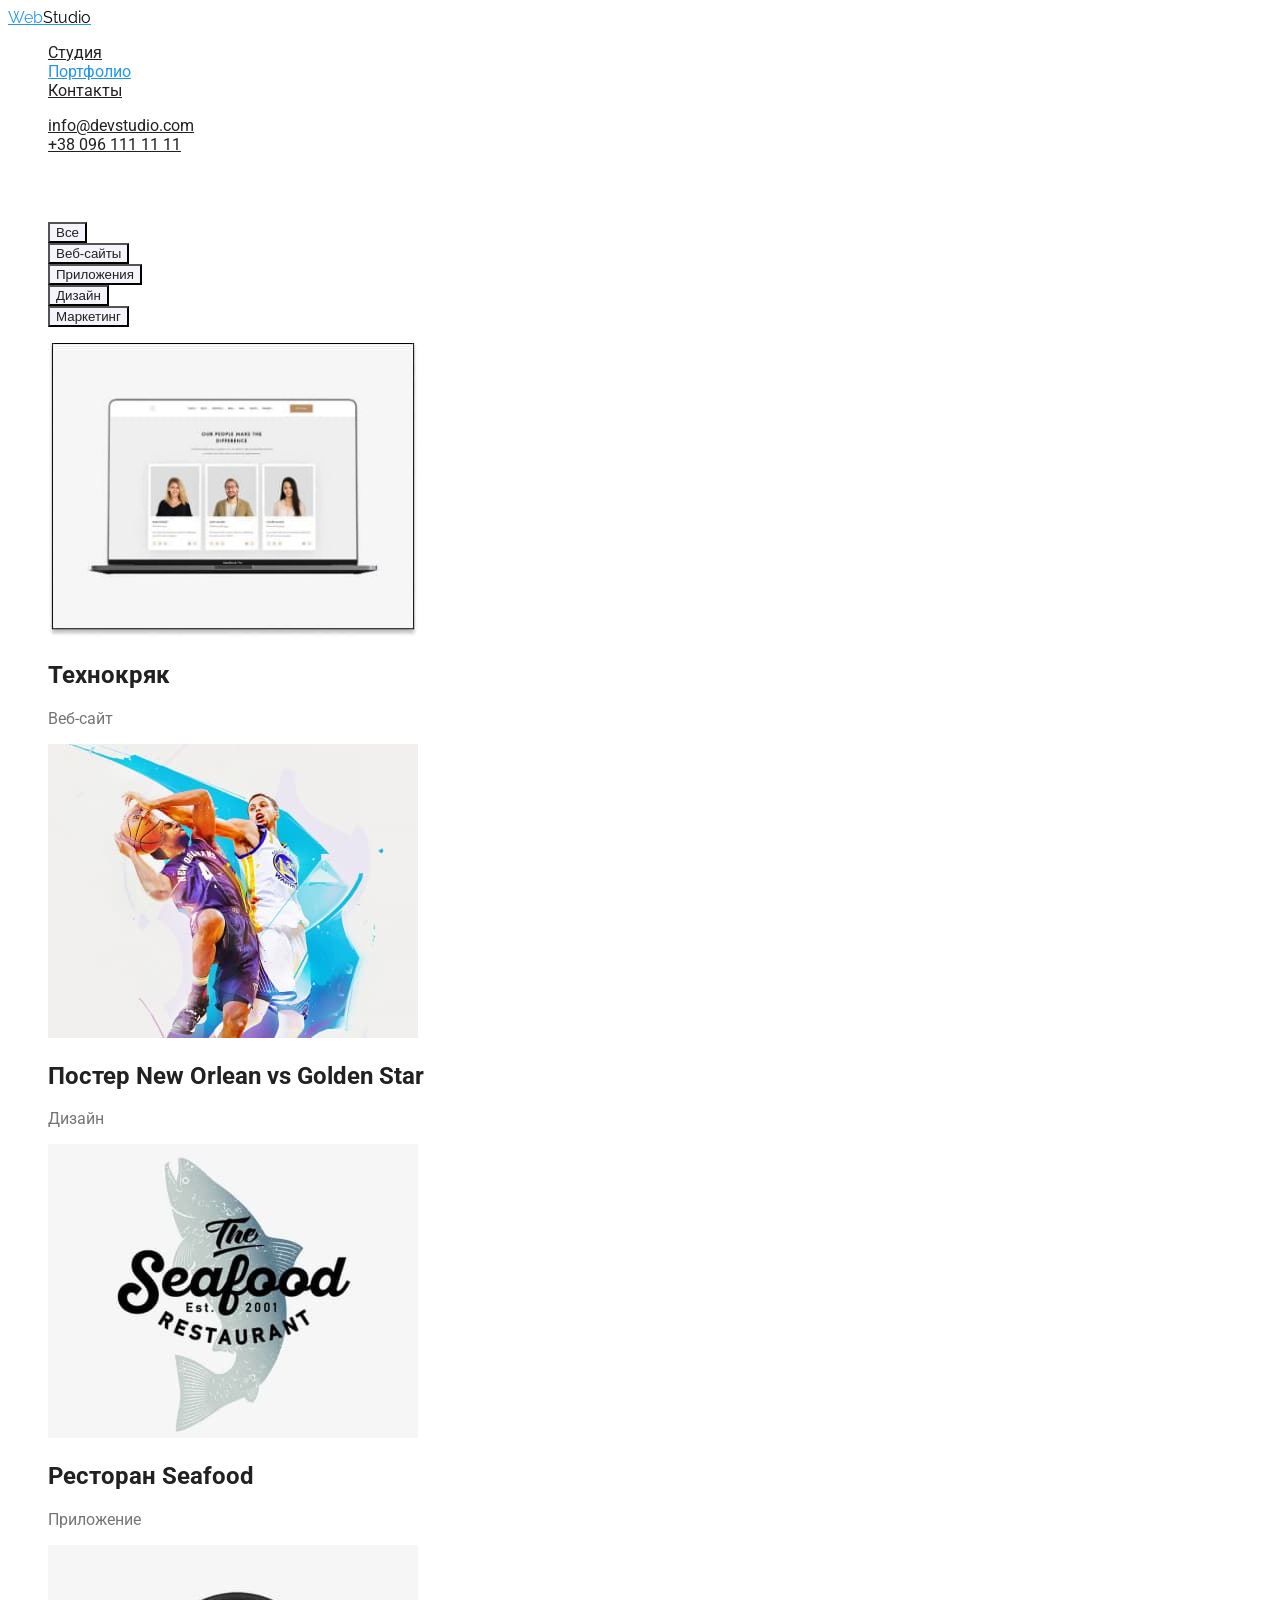
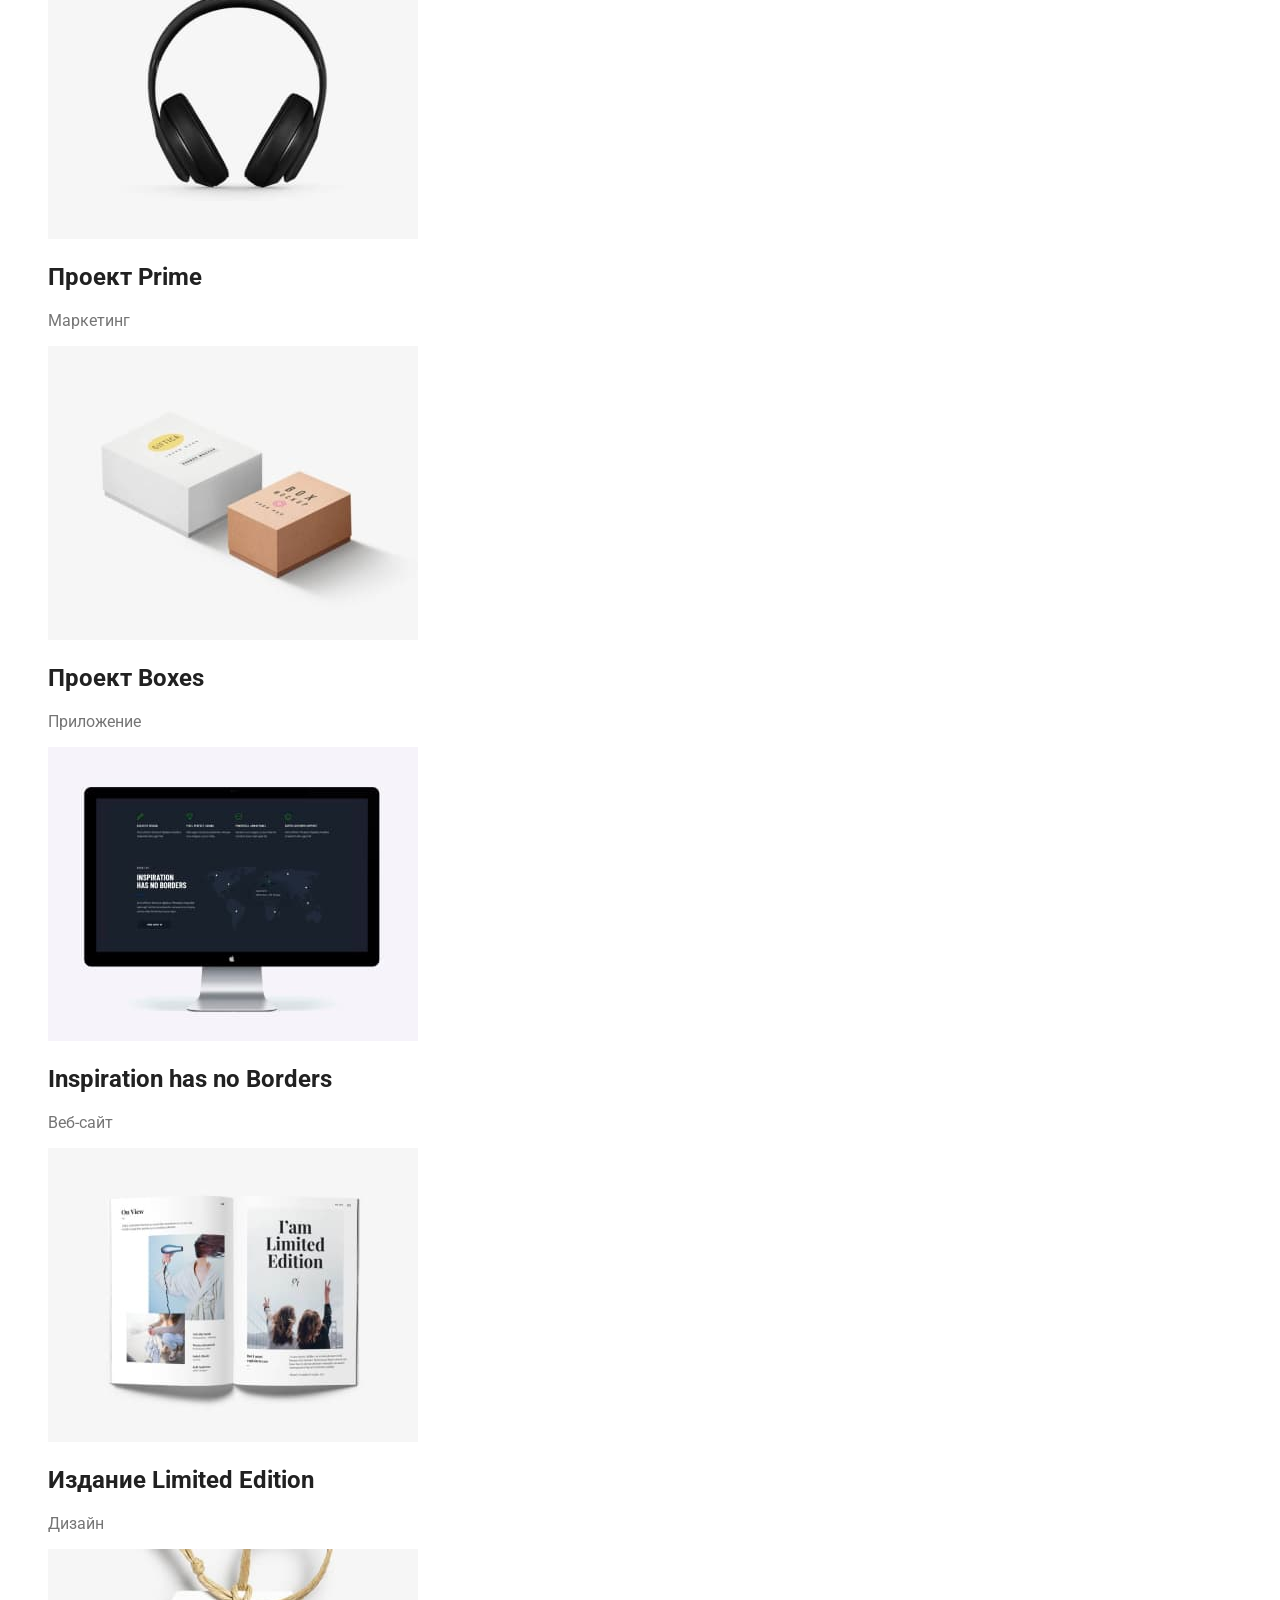
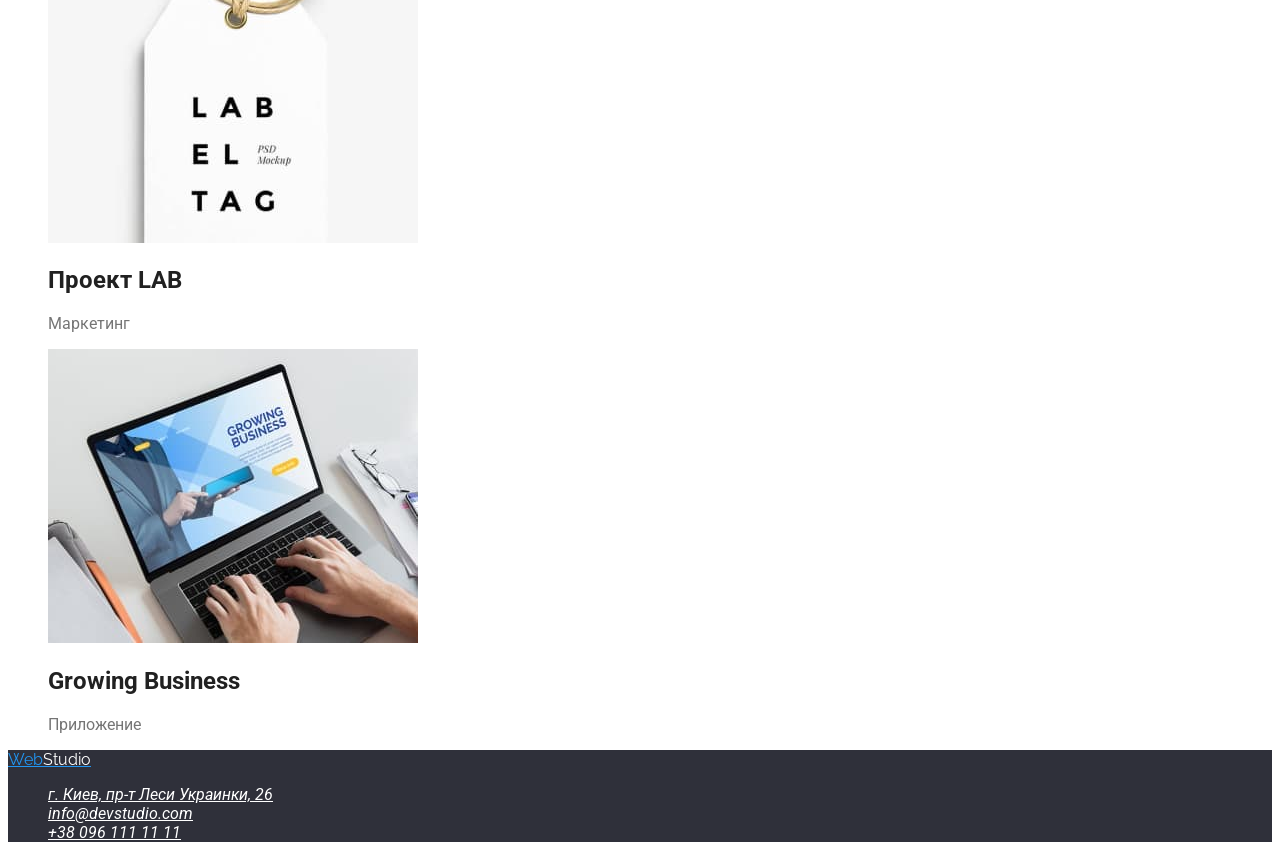
==== portfolio.html @ 14a58101 "add styles.css" ====
<!DOCTYPE html>
<html lang="en">
<head>
    <meta charset="UTF-8">
    <meta http-equiv="X-UA-Compatible" content="IE=edge">
    <meta name="viewport" content="width=device-width, initial-scale=1.0">
    <title>Document</title>
    <link rel="preconnect" href="https://fonts.googleapis.com">
    <link rel="preconnect" href="https://fonts.gstatic.com" crossorigin>
    <link href="https://fonts.googleapis.com/css2?family=Raleway:wght@700&family=Roboto:wght@400;500;700&display=swap"
        rel="stylesheet">
    <link rel="stylesheet" href="./css/styles.css">
</head>
<body>
    <header class="header">
        <a href="" class="logo">Web<span class="logo-header">Studio</span></a>
        <nav>
            <ul class="site-nav">
                <li>
                    <a href="./index.html" class="link">Студия</a>
                </li>
                <li>
                    <a href="./portfolio.html" class="current">Портфолио</a>
                </li>
                <li>
                    <a href="" class="link">Контакты</a>
                </li>
            </ul>
        </nav>
        <ul class="contacts">
            <li>
                <a href="mailto:info@devstudio.com" class="link">info@devstudio.com</a>
            </li>
            <li>
                <a href="tel:+380961111111" class="link">+38 096 111 11 11</a>
            </li>
        </ul>
    </header>

    <main>
        <section class="section">
            <h1 class="portfolio-title">Портфолио студии</h1>
                <ul>
                    <li><button type="button" class="button secondary">Все</button></li>
                    <li><button type="button" class="button secondary">Веб-сайты</button></li>
                    <li><button type="button" class="button secondary">Приложения</button></li>
                    <li><button type="button" class="button secondary">Дизайн</button></li>
                    <li><button type="button" class="button secondary">Маркетинг</button></li>
                </ul>
        </section>
        
        <section class="section">
            <ul>
                <li>
                    <img src="./images/tekhnokriak.jpg" alt="ноутбук, на котором открыт веб-сайт" width="370" height="294">
                    <h2 class="section-title">Технокряк</h2>
                    <p>Веб-сайт</p>
                </li>
                <li>
                    <img src="./images/poster.jpg" alt="два баскетболиста, один пытается отобрать мяч у другого" width="370"
                        height="294">
                    <h2 class="section-title">Постер New Orlean vs Golden Star</h2>
                    <p>Дизайн</p>
                </li>
                <li>
                    <img src="./images/restaurant_seafood.jpg" alt="логотип ресторана" width="370" height="294">
                    <h2 class="section-title">Ресторан Seafood</h2>
                    <p>Приложение</p>
                </li>
                <li>
                    <img src="./images/project_prime.jpg" alt="наушники" width="370" height="294">
                    <h2 class="section-title">Проект Prime</h2>
                    <p>Маркетинг</p>
                </li>
                <li>
                    <img src="./images/project_boxes.jpg" alt="белая и коричневая коробки" width="370" height="294">
                    <h2 class="section-title">Проект Boxes</h2>
                    <p>Приложение</p>
                </li>
                <li>
                    <img src="./images/inspiration_has_no_borders.jpg" alt="монитор, на котором изображен веб-сайт" width="370"
                        height="294">
                    <h2 class="section-title">Inspiration has no Borders</h2>
                    <p>Веб-сайт</p>
                </li>
                <li>
                    <img src="./images/limited_edition.jpg" alt="открытая книга" width="370" height="294">
                    <h2 class="section-title">Издание Limited Edition</h2>
                    <p>Дизайн</p>
                </li>
                <li>
                    <img src="./images/project_lab.jpg" alt="белая бирка" width="370" height="294">
                    <h2 class="section-title">Проект LAB</h2>
                    <p>Маркетинг</p>
                </li>
                <li>
                    <img src="./images/growing_business.jpg" alt="человек открывает приложение на ноутбуке" width="370"
                        height="294">
                    <h2 class="section-title">Growing Business</h2>
                    <p>Приложение</p>
                </li>
            </ul>
        </section>
            
    </main>

    <footer class="footer">
        <a href="" class="logo">Web<span class="logo-footer">Studio</span></a>
        <address class="address">
            <ul>
                <li>
                    <a href="https://goo.gl/maps/pVuJDx3CBujExNXr5" class="location">г. Киев, пр-т Леси Украинки, 26</a>
                </li>
                <li>
                    <a href="mailto:info@devstudio.com" class="link">info@devstudio.com</a>
                </li>
                <li>
                    <a href="tel:+380961111111" class="link">+38 096 111 11 11</a>
                </li>
            </ul>
        </address>
    </footer>
</body>
</html>
---- css/styles.css ----
/* цвет основного текста #212121 */
/* вторичный цвет текста #757575 */
/* лого шапка цвет #000000 и #2196F3*/
/* лого футер цвет #FFFFFF и #2196F3*/
/* футер адрес color: rgba(255, 255, 255, 0.6); */
/* вторичный цвет фона F5F4FA */

:root {
  --primary-text-color: #757575;
  --title-text-color: #212121;
  --accent-color: #2196f3;
  --primary-bcg-color: #ffffff;
}
body {
  background-color: var(--primary-bcg-color);
  color: var(--primary-text-color);
  font-family: Roboto, sans-serif;
}

ul {
  list-style: none;
}

/* header */

.header {
  background-color: var(--primary-bcg-color);
}

/* logo */

.logo {
  color: var(--accent-color);
  font-family: Raleway, sans-serif;
}

.logo-header {
  color: #000;
}

.logo-footer {
  color: #ffffff;
}

/* site nav */

.site-nav .current {
  color: var(--accent-color);
}

.site-nav .link {
  color: var(--title-text-color);
}

.site-nav .link:hover,
.link:focus {
  color: var(--accent-color);
}

/* Contacts */

.contacts .link {
  color: var(--title-text-color);
}

.contacts .link:hover,
.link:focus {
  color: var(--accent-color);
}

/* Hero */

.hero {
  background-color: #2f303a;
}

.hero-title {
  color: #ffffff;
}

/* section */

.section {
  background-color: var(--primary-bcg-color);
}

.section-title {
  color: var(--title-text-color);
}

/* team section */

.team-section {
  background-color: #f5f4fa;
}

.team .title {
  color: var(--title-text-color);
}

/* features */

.features .title {
  color: var(--title-text-color);
}

/* portfolio-title */
.portfolio-title {
  color: #ffffff;
}

/* button */
.button {
}

.button.primary {
  background-color: var(--accent-color);
  color: #ffffff;
}

.button.secondary {
  background-color: #f5f4fa;
  color: var(--title-text-color);
}

.button.secondary:hover,
.secondary:focus {
  background-color: var(--accent-color);
  color: #ffffff;
}

.footer {
  background-color: #2f303a;
}

.address .location {
  color: #ffffff;
}

.address .location:hover,
.location:focus {
  color: var(--accent-color);
}

.address .link {
  color: #ffffff;
}

.address .link:hover,
.link:focus {
  color: var(--accent-color);
}
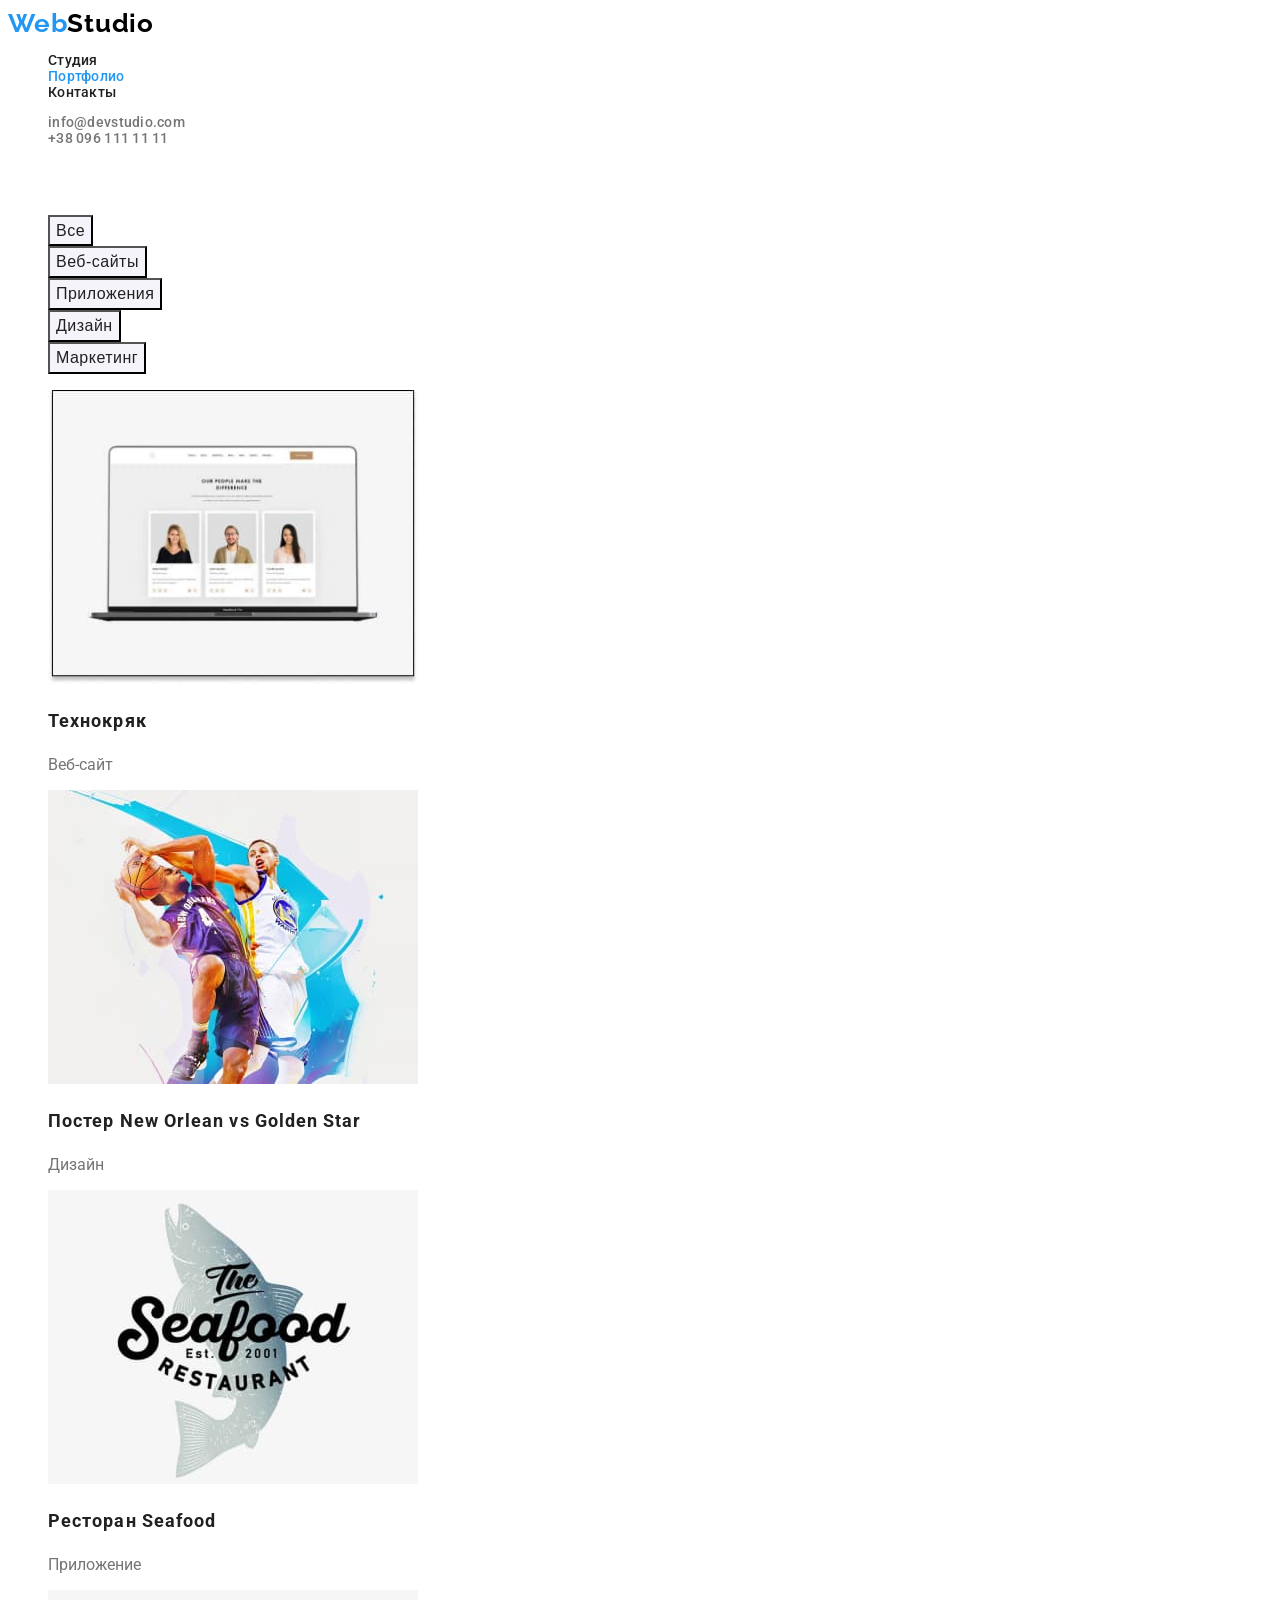
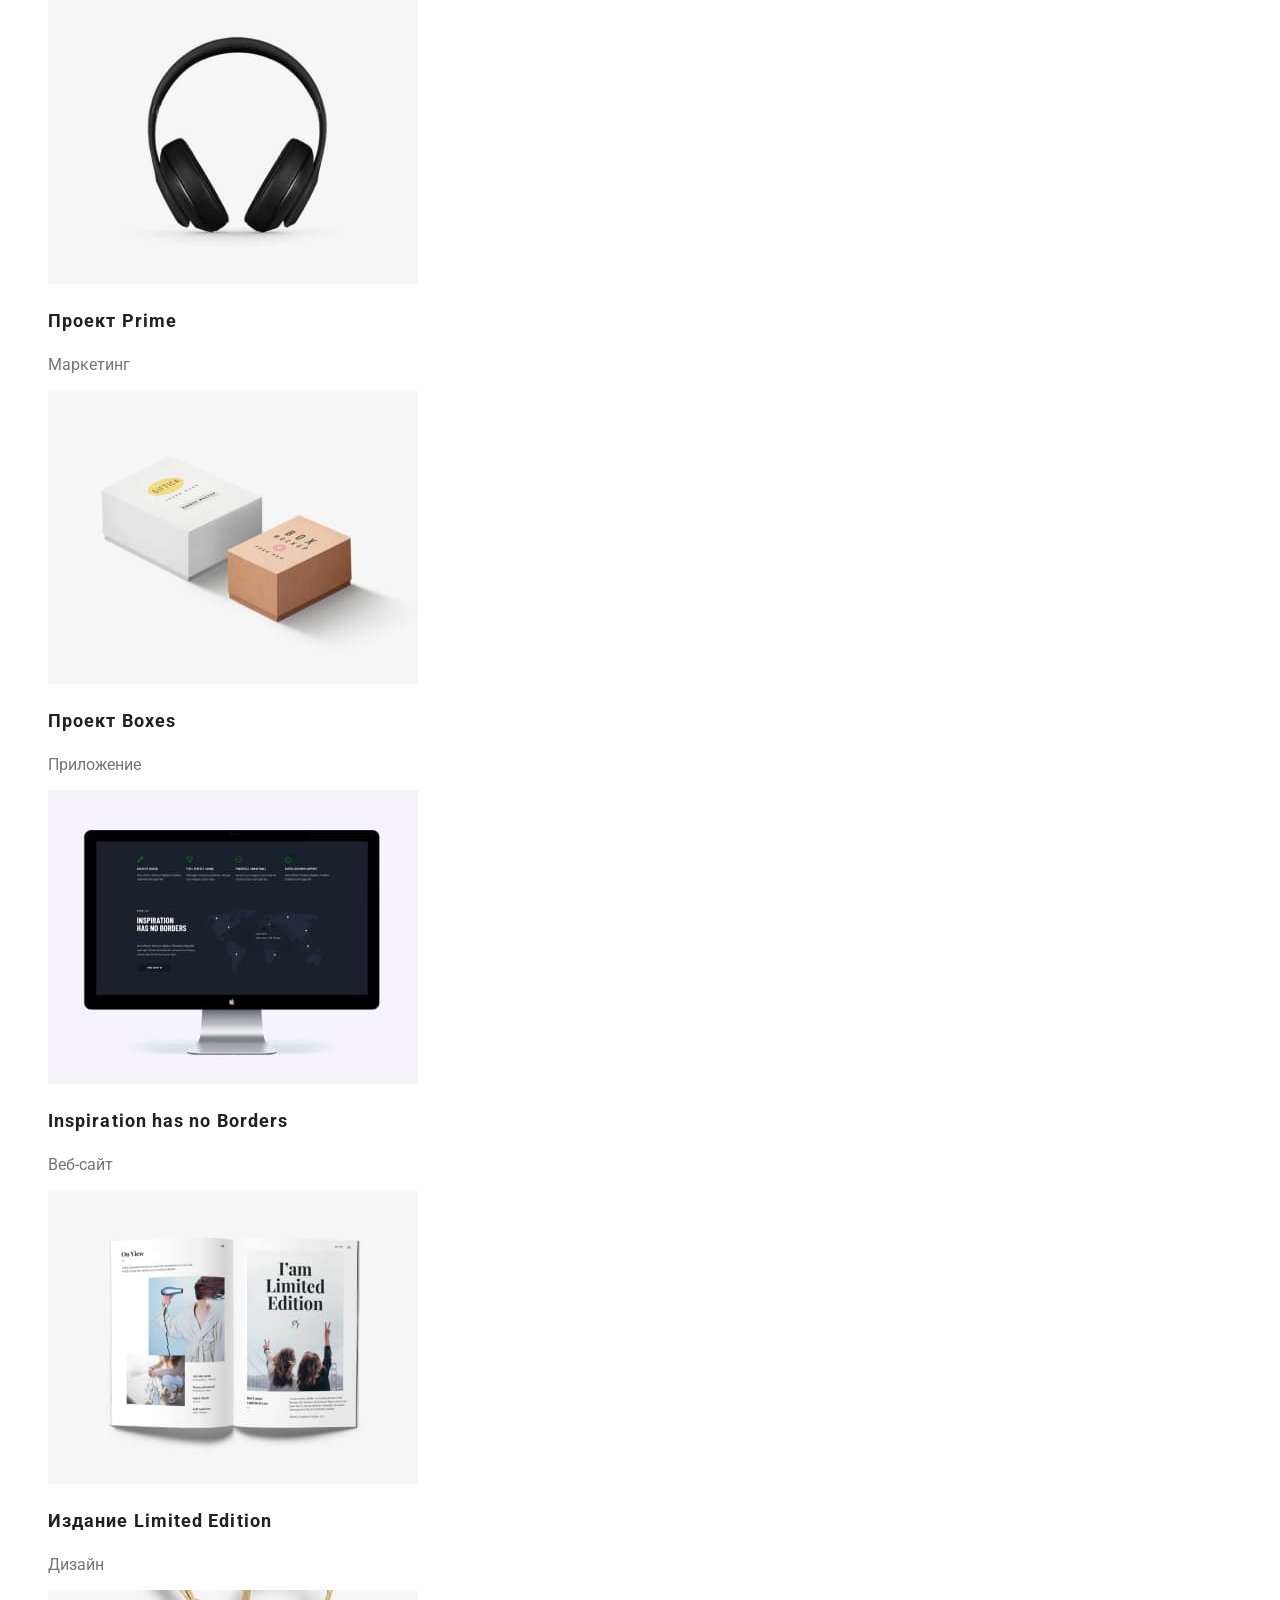
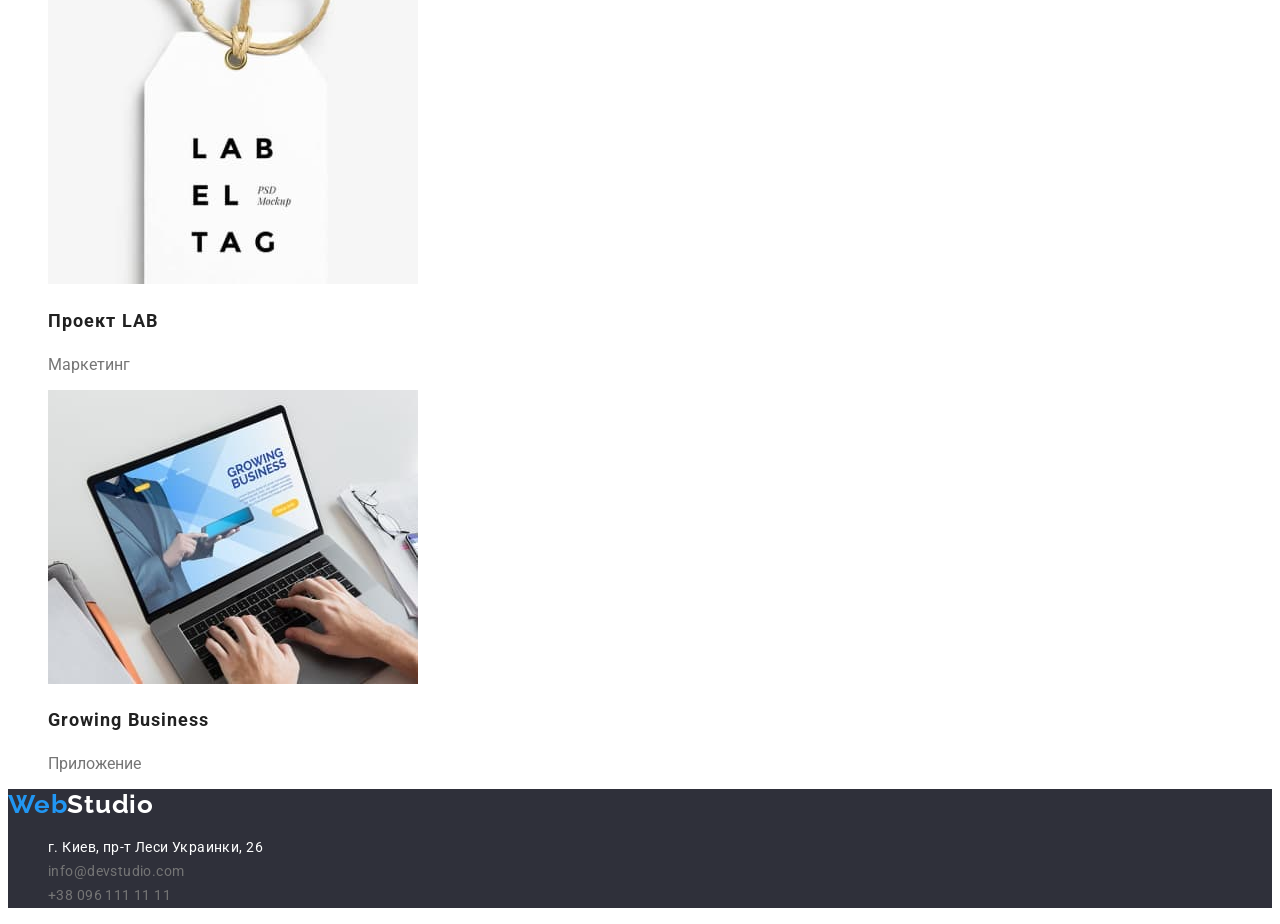
==== commit b6946e46: "style done" ====
--- a/portfolio.html
+++ b/portfolio.html
@@ -39,7 +39,7 @@
 
     <main>
         <section class="section">
-            <h1 class="portfolio-title">Портфолио студии</h1>
+            <h1 class="invisible-title">Портфолио студии</h1>
                 <ul>
                     <li><button type="button" class="button secondary">Все</button></li>
                     <li><button type="button" class="button secondary">Веб-сайты</button></li>
@@ -49,54 +49,54 @@
                 </ul>
         </section>
         
-        <section class="section">
+        <section class="section"> 
             <ul>
                 <li>
                     <img src="./images/tekhnokriak.jpg" alt="ноутбук, на котором открыт веб-сайт" width="370" height="294">
-                    <h2 class="section-title">Технокряк</h2>
+                    <h2 class="name">Технокряк</h2>
                     <p>Веб-сайт</p>
                 </li>
                 <li>
                     <img src="./images/poster.jpg" alt="два баскетболиста, один пытается отобрать мяч у другого" width="370"
                         height="294">
-                    <h2 class="section-title">Постер New Orlean vs Golden Star</h2>
+                    <h2 class="name">Постер New Orlean vs Golden Star</h2>
                     <p>Дизайн</p>
                 </li>
                 <li>
                     <img src="./images/restaurant_seafood.jpg" alt="логотип ресторана" width="370" height="294">
-                    <h2 class="section-title">Ресторан Seafood</h2>
+                    <h2 class="name">Ресторан Seafood</h2>
                     <p>Приложение</p>
                 </li>
                 <li>
                     <img src="./images/project_prime.jpg" alt="наушники" width="370" height="294">
-                    <h2 class="section-title">Проект Prime</h2>
+                    <h2 class="name">Проект Prime</h2>
                     <p>Маркетинг</p>
                 </li>
                 <li>
                     <img src="./images/project_boxes.jpg" alt="белая и коричневая коробки" width="370" height="294">
-                    <h2 class="section-title">Проект Boxes</h2>
+                    <h2 class="name">Проект Boxes</h2>
                     <p>Приложение</p>
                 </li>
                 <li>
                     <img src="./images/inspiration_has_no_borders.jpg" alt="монитор, на котором изображен веб-сайт" width="370"
                         height="294">
-                    <h2 class="section-title">Inspiration has no Borders</h2>
+                    <h2 class="name">Inspiration has no Borders</h2>
                     <p>Веб-сайт</p>
                 </li>
                 <li>
                     <img src="./images/limited_edition.jpg" alt="открытая книга" width="370" height="294">
-                    <h2 class="section-title">Издание Limited Edition</h2>
+                    <h2 class="name">Издание Limited Edition</h2>
                     <p>Дизайн</p>
                 </li>
                 <li>
                     <img src="./images/project_lab.jpg" alt="белая бирка" width="370" height="294">
-                    <h2 class="section-title">Проект LAB</h2>
+                    <h2 class="name">Проект LAB</h2>
                     <p>Маркетинг</p>
                 </li>
                 <li>
                     <img src="./images/growing_business.jpg" alt="человек открывает приложение на ноутбуке" width="370"
                         height="294">
-                    <h2 class="section-title">Growing Business</h2>
+                    <h2 class="name">Growing Business</h2>
                     <p>Приложение</p>
                 </li>
             </ul>
--- a/css/styles.css
+++ b/css/styles.css
@@ -9,12 +9,14 @@
   --primary-text-color: #757575;
   --title-text-color: #212121;
   --accent-color: #2196f3;
-  --primary-bcg-color: #ffffff;
-}
+  --primary-white-color: #ffffff;
+}
+
 body {
-  background-color: var(--primary-bcg-color);
+  background-color: var(--primary-white-color);
   color: var(--primary-text-color);
   font-family: Roboto, sans-serif;
+  font-weight: 400;
 }
 
 ul {
@@ -24,7 +26,7 @@
 /* header */
 
 .header {
-  background-color: var(--primary-bcg-color);
+  background-color: var(--primary-white-color);
 }
 
 /* logo */
@@ -32,6 +34,11 @@
 .logo {
   color: var(--accent-color);
   font-family: Raleway, sans-serif;
+  font-weight: 700;
+  font-size: 26px;
+  line-height: 1.19;
+  letter-spacing: 0.03em;
+  text-decoration: none;
 }
 
 .logo-header {
@@ -39,17 +46,26 @@
 }
 
 .logo-footer {
-  color: #ffffff;
+  color: var(--primary-white-color);
 }
 
 /* site nav */
 
+.site-nav {
+  font-weight: 500;
+  font-size: 14px;
+  line-height: 1.14;
+  letter-spacing: 0.02em;
+}
+
 .site-nav .current {
   color: var(--accent-color);
+  text-decoration: none;
 }
 
 .site-nav .link {
   color: var(--title-text-color);
+  text-decoration: none;
 }
 
 .site-nav .link:hover,
@@ -57,10 +73,18 @@
   color: var(--accent-color);
 }
 
-/* Contacts */
+/* contacts */
+
+.contacts {
+  font-weight: 500;
+  font-size: 14px;
+  line-height: 1.14;
+  letter-spacing: 0.02em;
+}
 
 .contacts .link {
-  color: var(--title-text-color);
+  color: var(--primary-text-color);
+  text-decoration: none;
 }
 
 .contacts .link:hover,
@@ -68,24 +92,49 @@
   color: var(--accent-color);
 }
 
-/* Hero */
+/* hero */
 
 .hero {
   background-color: #2f303a;
+  font-weight: 900;
+  font-size: 44px;
+  line-height: 1.36;
+  text-align: center;
+  letter-spacing: 0.06em;
+  text-transform: uppercase;
 }
 
 .hero-title {
-  color: #ffffff;
+  color: var(--primary-white-color);
 }
 
 /* section */
 
 .section {
-  background-color: var(--primary-bcg-color);
+  background-color: var(--primary-white-color);
 }
 
 .section-title {
   color: var(--title-text-color);
+  font-weight: 700;
+  font-size: 36px;
+  line-height: 1.16;
+  text-align: center;
+  letter-spacing: 0.03em;
+}
+
+.section .name {
+  color: var(--title-text-color);
+  font-weight: 700;
+  font-size: 18px;
+  line-height: 2;
+  letter-spacing: 0.06em;
+}
+
+.section .text {
+  font-size: 16px;
+  line-height: 1.87;
+  letter-spacing: 0.03em;
 }
 
 /* team section */
@@ -94,47 +143,89 @@
   background-color: #f5f4fa;
 }
 
-.team .title {
-  color: var(--title-text-color);
+.team .name {
+  color: var(--title-text-color);
+  font-weight: 500;
+  font-size: 16px;
+  line-height: 1.18;
+  text-align: center;
+  letter-spacing: 0.03em;
+}
+
+.team .text {
+  font-size: 16px;
+  line-height: 1.18;
+  text-align: center;
+  letter-spacing: 0.03em;
 }
 
 /* features */
 
 .features .title {
   color: var(--title-text-color);
-}
-
-/* portfolio-title */
-.portfolio-title {
-  color: #ffffff;
+  font-weight: 700;
+  font-size: 14px;
+  line-height: 1.14;
+  letter-spacing: 0.03em;
+  text-transform: uppercase;
+}
+
+.text {
+  font-size: 14px;
+  line-height: 1.71;
+  letter-spacing: 0.03em;
+}
+
+/* invisible-title */
+
+.invisible-title {
+  color: var(--primary-white-color);
 }
 
 /* button */
+
 .button {
+  cursor: pointer;
 }
 
 .button.primary {
   background-color: var(--accent-color);
-  color: #ffffff;
+  color: var(--primary-white-color);
+  font-style: normal;
+  font-weight: 700;
+  font-size: 16px;
+  line-height: 1.87;
 }
 
 .button.secondary {
   background-color: #f5f4fa;
   color: var(--title-text-color);
+  font-weight: 500;
+  font-size: 16px;
+  line-height: 1.62;
+  text-align: center;
+  letter-spacing: 0.03em;
 }
 
 .button.secondary:hover,
 .secondary:focus {
   background-color: var(--accent-color);
-  color: #ffffff;
-}
+  color: var(--primary-white-color);
+}
+
+/* footer */
 
 .footer {
   background-color: #2f303a;
 }
 
 .address .location {
-  color: #ffffff;
+  color: var(--primary-white-color);
+  text-decoration: none;
+  font-style: normal;
+  font-size: 14px;
+  line-height: 1.71;
+  letter-spacing: 0.03em;
 }
 
 .address .location:hover,
@@ -143,7 +234,12 @@
 }
 
 .address .link {
-  color: #ffffff;
+  color: var(--primary-text-color);
+  text-decoration: none;
+  font-style: normal;
+  font-size: 14px;
+  line-height: 1.71;
+  letter-spacing: 0.03em;
 }
 
 .address .link:hover,
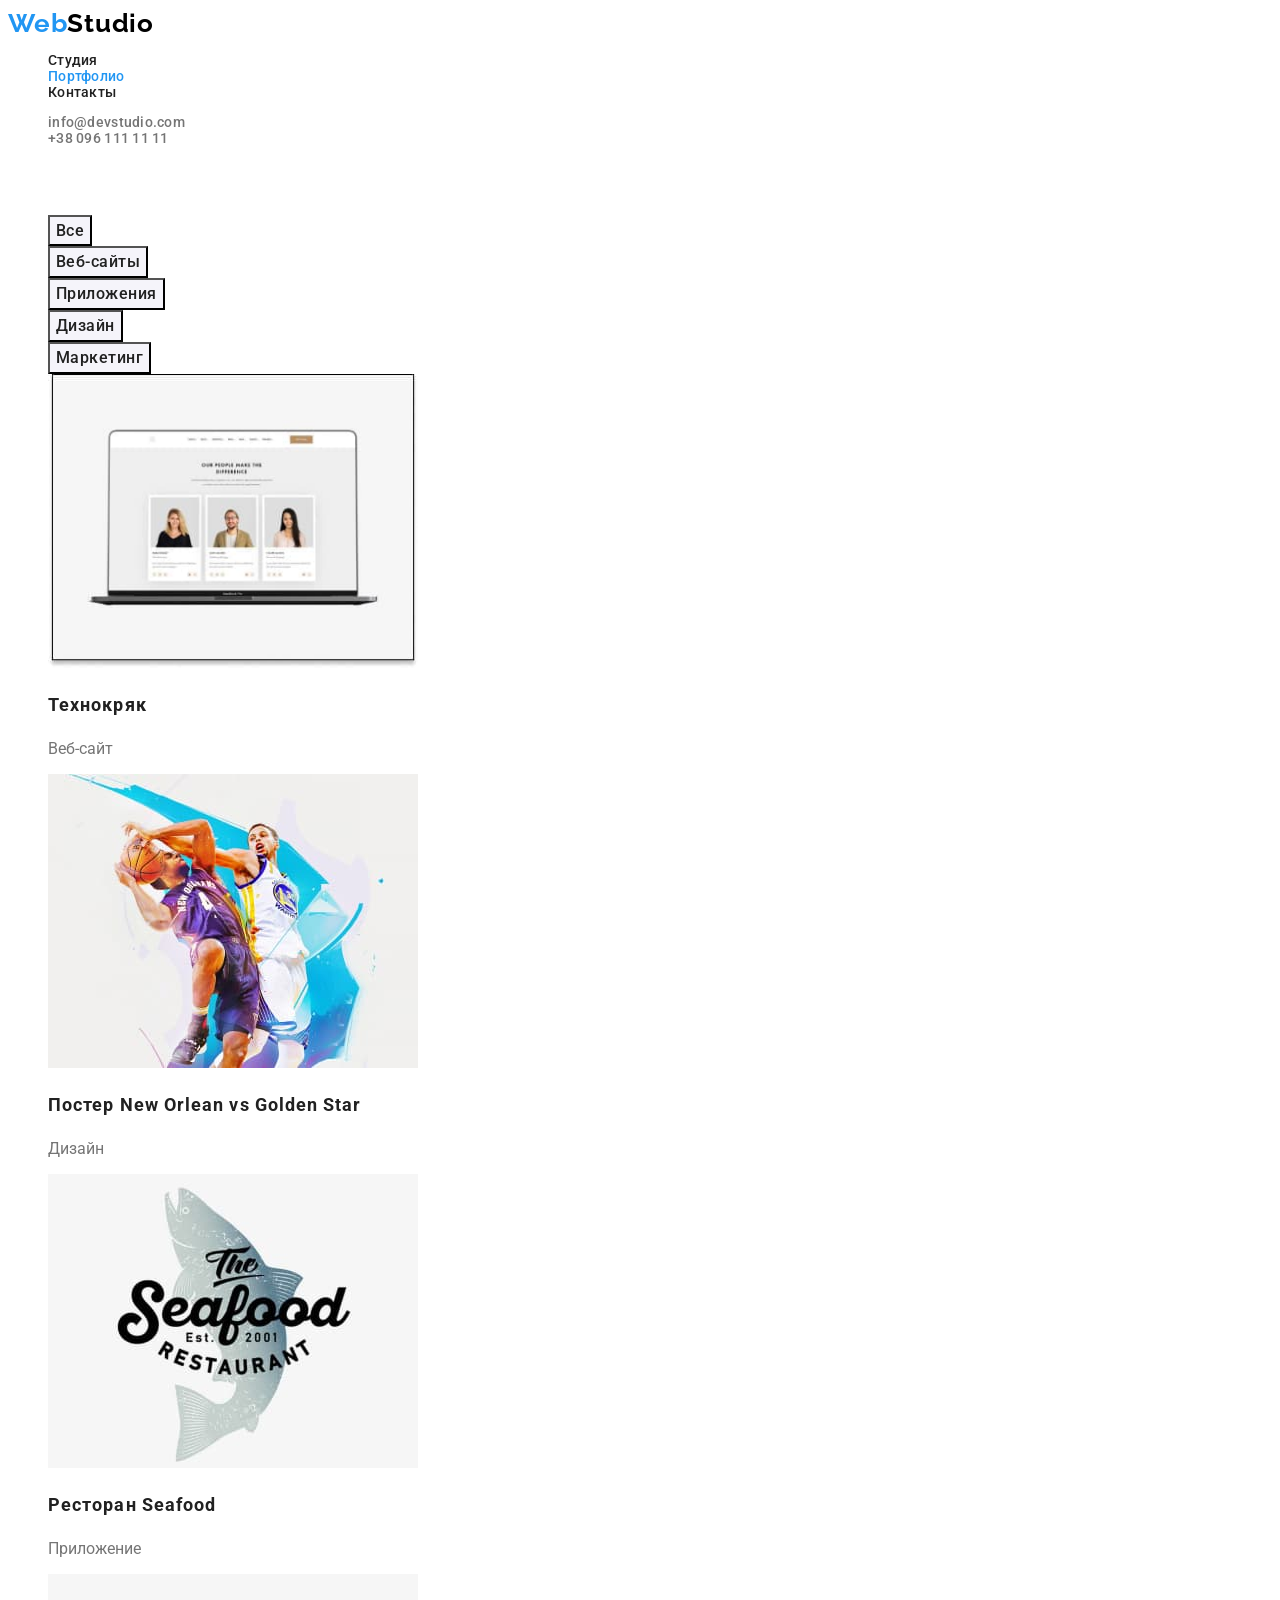
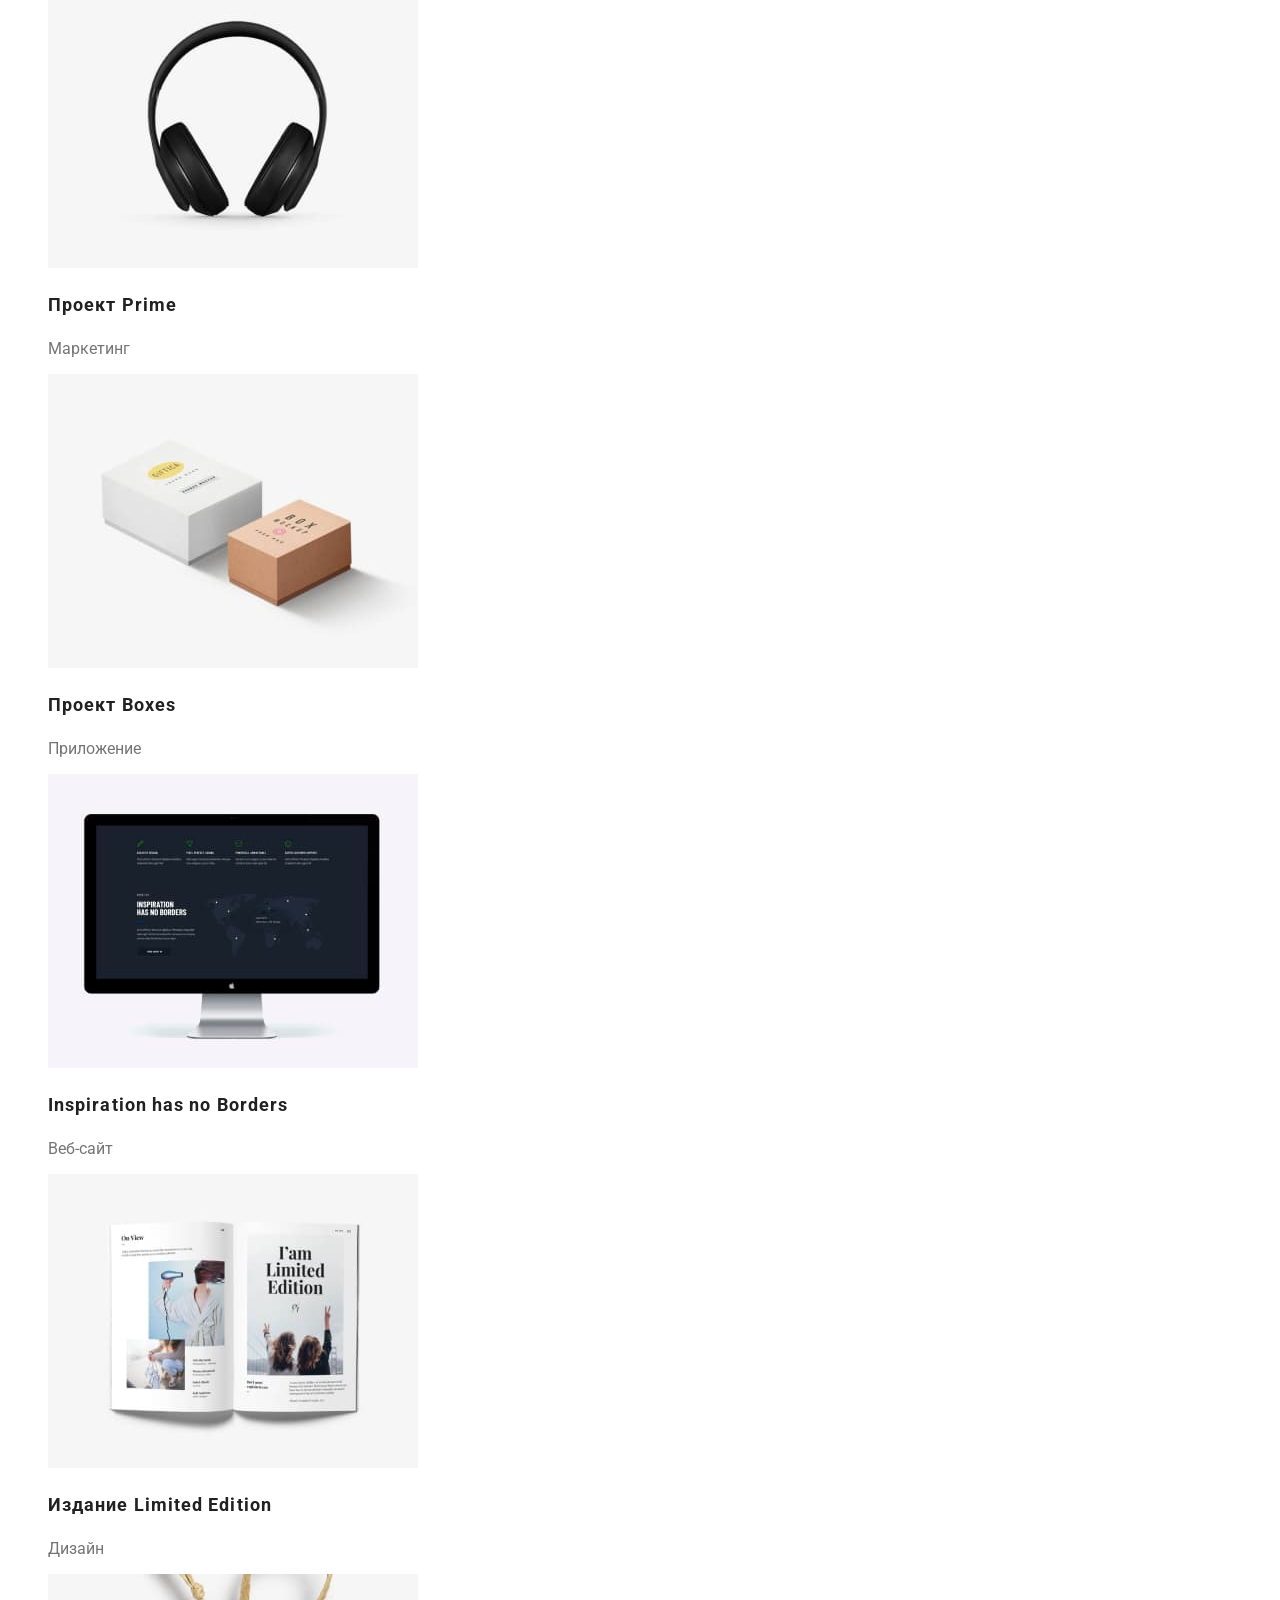
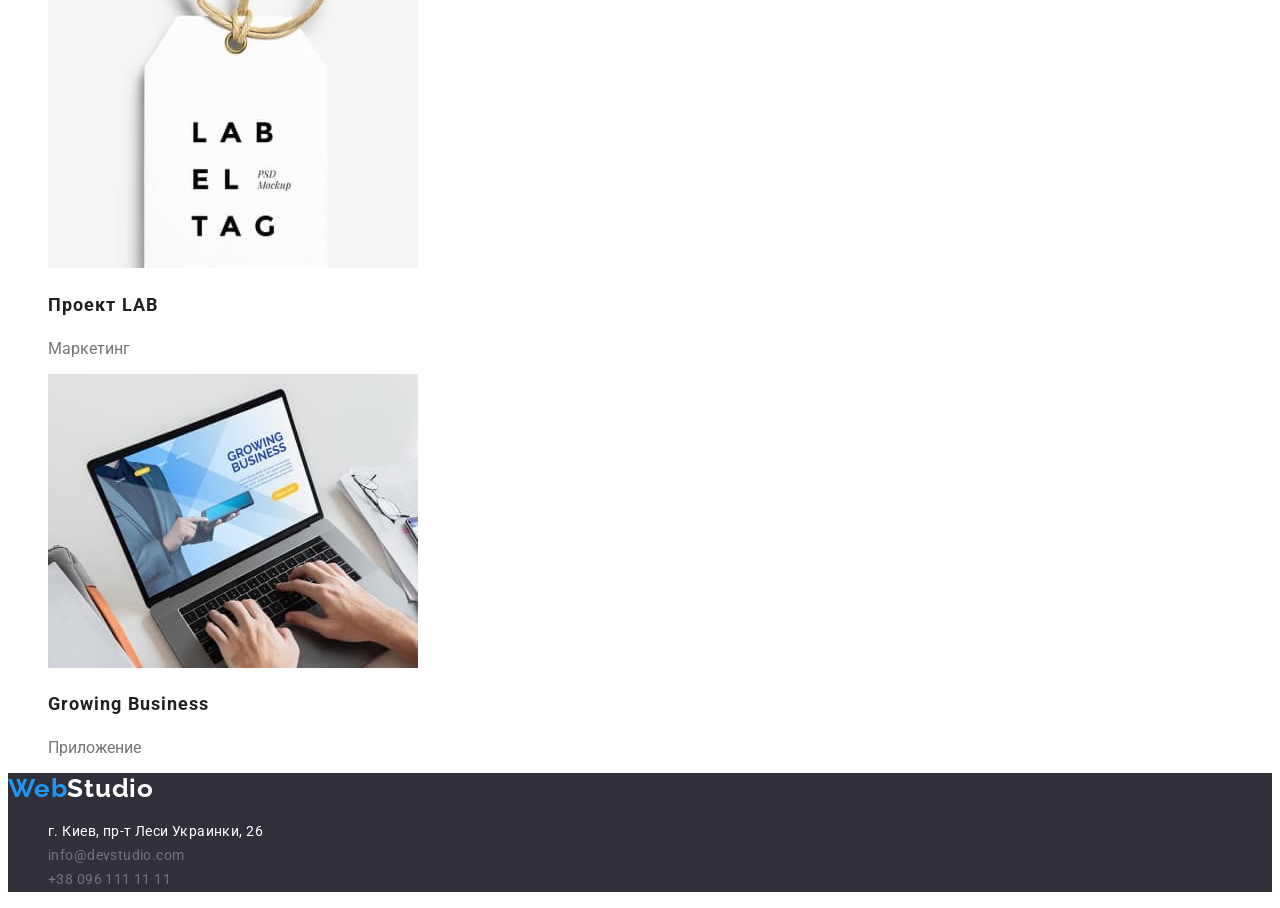
==== commit 8e81c339: "fixed mistakes 2" ====
--- a/portfolio.html
+++ b/portfolio.html
@@ -46,59 +46,54 @@
                     <li><button type="button" class="button secondary">Приложения</button></li>
                     <li><button type="button" class="button secondary">Дизайн</button></li>
                     <li><button type="button" class="button secondary">Маркетинг</button></li>
-                </ul>
-        </section>
-        
-        <section class="section"> 
-            <ul>
-                <li>
-                    <img src="./images/tekhnokriak.jpg" alt="ноутбук, на котором открыт веб-сайт" width="370" height="294">
-                    <h2 class="name">Технокряк</h2>
-                    <p>Веб-сайт</p>
-                </li>
-                <li>
-                    <img src="./images/poster.jpg" alt="два баскетболиста, один пытается отобрать мяч у другого" width="370"
-                        height="294">
-                    <h2 class="name">Постер New Orlean vs Golden Star</h2>
-                    <p>Дизайн</p>
-                </li>
-                <li>
-                    <img src="./images/restaurant_seafood.jpg" alt="логотип ресторана" width="370" height="294">
-                    <h2 class="name">Ресторан Seafood</h2>
-                    <p>Приложение</p>
-                </li>
-                <li>
-                    <img src="./images/project_prime.jpg" alt="наушники" width="370" height="294">
-                    <h2 class="name">Проект Prime</h2>
-                    <p>Маркетинг</p>
-                </li>
-                <li>
-                    <img src="./images/project_boxes.jpg" alt="белая и коричневая коробки" width="370" height="294">
-                    <h2 class="name">Проект Boxes</h2>
-                    <p>Приложение</p>
-                </li>
-                <li>
-                    <img src="./images/inspiration_has_no_borders.jpg" alt="монитор, на котором изображен веб-сайт" width="370"
-                        height="294">
-                    <h2 class="name">Inspiration has no Borders</h2>
-                    <p>Веб-сайт</p>
-                </li>
-                <li>
-                    <img src="./images/limited_edition.jpg" alt="открытая книга" width="370" height="294">
-                    <h2 class="name">Издание Limited Edition</h2>
-                    <p>Дизайн</p>
-                </li>
-                <li>
-                    <img src="./images/project_lab.jpg" alt="белая бирка" width="370" height="294">
-                    <h2 class="name">Проект LAB</h2>
-                    <p>Маркетинг</p>
-                </li>
-                <li>
-                    <img src="./images/growing_business.jpg" alt="человек открывает приложение на ноутбуке" width="370"
-                        height="294">
-                    <h2 class="name">Growing Business</h2>
-                    <p>Приложение</p>
-                </li>
+                    <li>
+                        <img src="./images/tekhnokriak.jpg" alt="ноутбук, на котором открыт веб-сайт" width="370" height="294">
+                        <h2 class="name">Технокряк</h2>
+                        <p>Веб-сайт</p>
+                    </li>
+                    <li>
+                        <img src="./images/poster.jpg" alt="два баскетболиста, один пытается отобрать мяч у другого" width="370"
+                            height="294">
+                        <h2 class="name">Постер New Orlean vs Golden Star</h2>
+                        <p>Дизайн</p>
+                    </li>
+                    <li>
+                        <img src="./images/restaurant_seafood.jpg" alt="логотип ресторана" width="370" height="294">
+                        <h2 class="name">Ресторан Seafood</h2>
+                        <p>Приложение</p>
+                    </li>
+                    <li>
+                        <img src="./images/project_prime.jpg" alt="наушники" width="370" height="294">
+                        <h2 class="name">Проект Prime</h2>
+                        <p>Маркетинг</p>
+                    </li>
+                    <li>
+                        <img src="./images/project_boxes.jpg" alt="белая и коричневая коробки" width="370" height="294">
+                        <h2 class="name">Проект Boxes</h2>
+                        <p>Приложение</p>
+                    </li>
+                    <li>
+                        <img src="./images/inspiration_has_no_borders.jpg" alt="монитор, на котором изображен веб-сайт" width="370"
+                            height="294">
+                        <h2 class="name">Inspiration has no Borders</h2>
+                        <p>Веб-сайт</p>
+                    </li>
+                    <li>
+                        <img src="./images/limited_edition.jpg" alt="открытая книга" width="370" height="294">
+                        <h2 class="name">Издание Limited Edition</h2>
+                        <p>Дизайн</p>
+                    </li>
+                    <li>
+                        <img src="./images/project_lab.jpg" alt="белая бирка" width="370" height="294">
+                        <h2 class="name">Проект LAB</h2>
+                        <p>Маркетинг</p>
+                    </li>
+                    <li>
+                        <img src="./images/growing_business.jpg" alt="человек открывает приложение на ноутбуке" width="370"
+                            height="294">
+                        <h2 class="name">Growing Business</h2>
+                        <p>Приложение</p>
+                    </li>
             </ul>
         </section>
             
--- a/css/styles.css
+++ b/css/styles.css
@@ -96,6 +96,11 @@
 
 .hero {
   background-color: #2f303a;
+  text-align: center;
+}
+
+.hero-title {
+  color: var(--primary-white-color);
   font-weight: 900;
   font-size: 44px;
   line-height: 1.36;
@@ -104,10 +109,6 @@
   text-transform: uppercase;
 }
 
-.hero-title {
-  color: var(--primary-white-color);
-}
-
 /* section */
 
 .section {
@@ -185,13 +186,13 @@
 /* button */
 
 .button {
+  font-family: inherit;
   cursor: pointer;
 }
 
 .button.primary {
   background-color: var(--accent-color);
   color: var(--primary-white-color);
-  font-style: normal;
   font-weight: 700;
   font-size: 16px;
   line-height: 1.87;
